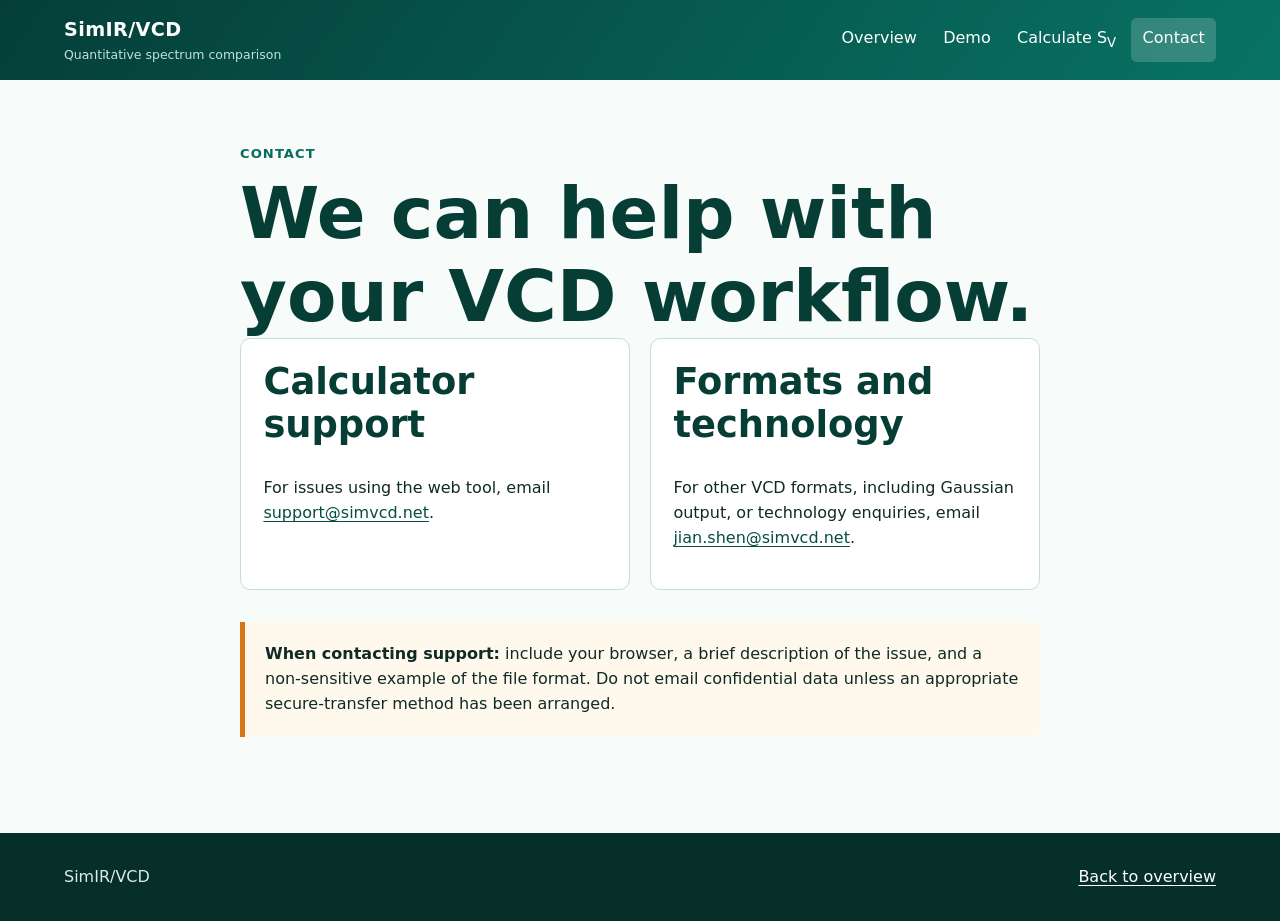
==== contact.html @ d0d43bd0 "SimVCD web app with p-value" ====
<!doctype html>
<html lang="en"><head><meta charset="utf-8"><meta name="viewport" content="width=device-width,initial-scale=1"><meta name="description" content="Contact SimIR/VCD for calculator support, VCD data formats, and technology enquiries."><title>Contact | SimIR/VCD</title><link rel="stylesheet" href="assets/styles.css"></head>
<body><header class="site-header"><div class="header-inner"><a class="brand" href="index.html">SimIR/VCD<span>Quantitative spectrum comparison</span></a><nav class="menu" aria-label="Primary navigation"><a href="index.html">Overview</a><a href="demo.html">Demo</a><a href="calculate.html">Calculate S<sub>V</sub></a><a href="contact.html" aria-current="page">Contact</a></nav></div></header><main class="page narrow"><p class="eyebrow">Contact</p><h1>We can help with your VCD workflow.</h1><div class="grid-2"><section class="card"><h2>Calculator support</h2><p>For issues using the web tool, email <a href="mailto:support@simvcd.net">support@simvcd.net</a>.</p></section><section class="card"><h2>Formats and technology</h2><p>For other VCD formats, including Gaussian output, or technology enquiries, email <a href="mailto:jian.shen@simvcd.net">jian.shen@simvcd.net</a>.</p></section></div><p class="callout"><strong>When contacting support:</strong> include your browser, a brief description of the issue, and a non-sensitive example of the file format. Do not email confidential data unless an appropriate secure-transfer method has been arranged.</p></main><footer class="site-footer"><div class="site-footer__inner"><span>SimIR/VCD</span><a href="index.html">Back to overview</a></div></footer></body></html>
---- assets/styles.css ----
:root{--ink:#102a27;--muted:#52706b;--surface:#fff;--soft:#eef7f4;--border:#c5ded7;--brand:#086c5c;--dark:#064d42;--accent:#d77418;--max:72rem;font-family:Inter,ui-sans-serif,system-ui,-apple-system,"Segoe UI",sans-serif;color:var(--ink);background:#f7fbfa}*{box-sizing:border-box}body{margin:0;line-height:1.55}a{color:var(--dark);text-underline-offset:.16em}a:hover{color:var(--accent)}.site-header{color:#fff;background:linear-gradient(125deg,#053e38,#087364)}.header-inner,.page,.site-footer__inner{width:min(100% - 2rem,var(--max));margin:auto}.header-inner{display:flex;align-items:center;justify-content:space-between;gap:1rem;min-height:5rem}.brand{color:#fff;font-size:1.2rem;font-weight:800;text-decoration:none;letter-spacing:.02em}.brand span{display:block;color:#bce4db;font-size:.78rem;font-weight:500;letter-spacing:0}.menu{display:flex;flex-wrap:wrap;gap:.25rem}.menu a{padding:.5rem .7rem;border-radius:.35rem;color:#fff;text-decoration:none}.menu a[aria-current="page"],.menu a:hover{color:#fff;background:#ffffff2e}.hero{padding:clamp(3rem,7vw,6rem) 0;background:radial-gradient(circle at 86% 20%,#d3f2e9,transparent 25rem),var(--soft)}.hero-grid{display:grid;grid-template-columns:1.35fr .9fr;align-items:center;gap:3rem}.eyebrow{margin:0 0 .5rem;color:var(--brand);font-size:.82rem;font-weight:800;letter-spacing:.08em;text-transform:uppercase}h1,h2,h3{line-height:1.15;color:#063d35}h1{max-width:17ch;margin:0;font-size:clamp(2.25rem,6vw,4.5rem)}h2{margin-top:0;font-size:clamp(1.55rem,3vw,2.3rem)}.lead{max-width:60ch;font-size:1.12rem;color:#314e49}.actions{display:flex;flex-wrap:wrap;gap:.75rem;margin-top:1.5rem}.button{display:inline-flex;align-items:center;justify-content:center;min-height:2.75rem;padding:.6rem 1rem;border:2px solid var(--brand);border-radius:.4rem;background:var(--brand);color:#fff;font:inherit;font-weight:750;text-decoration:none;cursor:pointer}.button:hover{border-color:var(--dark);background:var(--dark);color:#fff}.button--quiet{background:transparent;color:var(--dark)}.button--quiet:hover{color:#fff}.spectrum-card{padding:1rem;border:1px solid var(--border);border-radius:.75rem;background:#fff;box-shadow:0 1rem 3rem #0541381f}.spectrum-card svg{display:block;width:100%;height:auto}.spectrum-card figcaption{color:var(--muted);font-size:.9rem}.page{padding:clamp(2.5rem,5vw,5rem) 0}.narrow{max-width:50rem}.grid-2,.grid-3{display:grid;gap:1.25rem}.grid-2{grid-template-columns:repeat(2,minmax(0,1fr))}.grid-3{grid-template-columns:repeat(3,minmax(0,1fr))}.card{padding:1.4rem;border:1px solid var(--border);border-radius:.65rem;background:var(--surface)}.card h2,.card h3{margin-top:0}.callout{margin:2rem 0;padding:1.25rem;border-left:.35rem solid var(--accent);border-radius:0 .5rem .5rem 0;background:#fff8ec}.steps{counter-reset:step;padding:0;list-style:none}.steps li{position:relative;min-height:3rem;padding:0 0 1.35rem 4rem}.steps li:before{position:absolute;left:0;top:-.2rem;display:grid;width:2.5rem;height:2.5rem;place-items:center;border-radius:50%;background:var(--brand);color:#fff;content:counter(step);counter-increment:step;font-weight:800}.form-card{max-width:48rem;padding:clamp(1.25rem,4vw,2.5rem);border:1px solid var(--border);border-radius:.75rem;background:#fff;box-shadow:0 .8rem 2.5rem #05413814}label{display:block;margin-bottom:.3rem;font-weight:700}input[type=file]{width:100%;padding:.65rem;border:1px solid #8aaba4;border-radius:.35rem;background:#fff;font:inherit}.field{margin:1.2rem 0}.hint,.status{color:var(--muted);font-size:.92rem}.status{min-height:1.5em;margin:1rem 0;font-weight:700}.status[data-state=error]{color:#a92424}.status[data-state=success]{color:#08714c}details{margin-top:1.25rem;padding:1rem;border:1px solid var(--border);border-radius:.45rem;background:#f9fcfb}summary{cursor:pointer;font-weight:750}.site-footer{padding:2rem 0;color:#d8ebe6;background:#062f2a}.site-footer__inner{display:flex;flex-wrap:wrap;justify-content:space-between;gap:1rem}.site-footer a{color:#fff}@media(max-width:46rem){.header-inner{align-items:flex-start;flex-direction:column;padding:1rem 0}.hero-grid,.grid-2,.grid-3{grid-template-columns:1fr;gap:1.5rem}.menu a{padding:.35rem .45rem}}
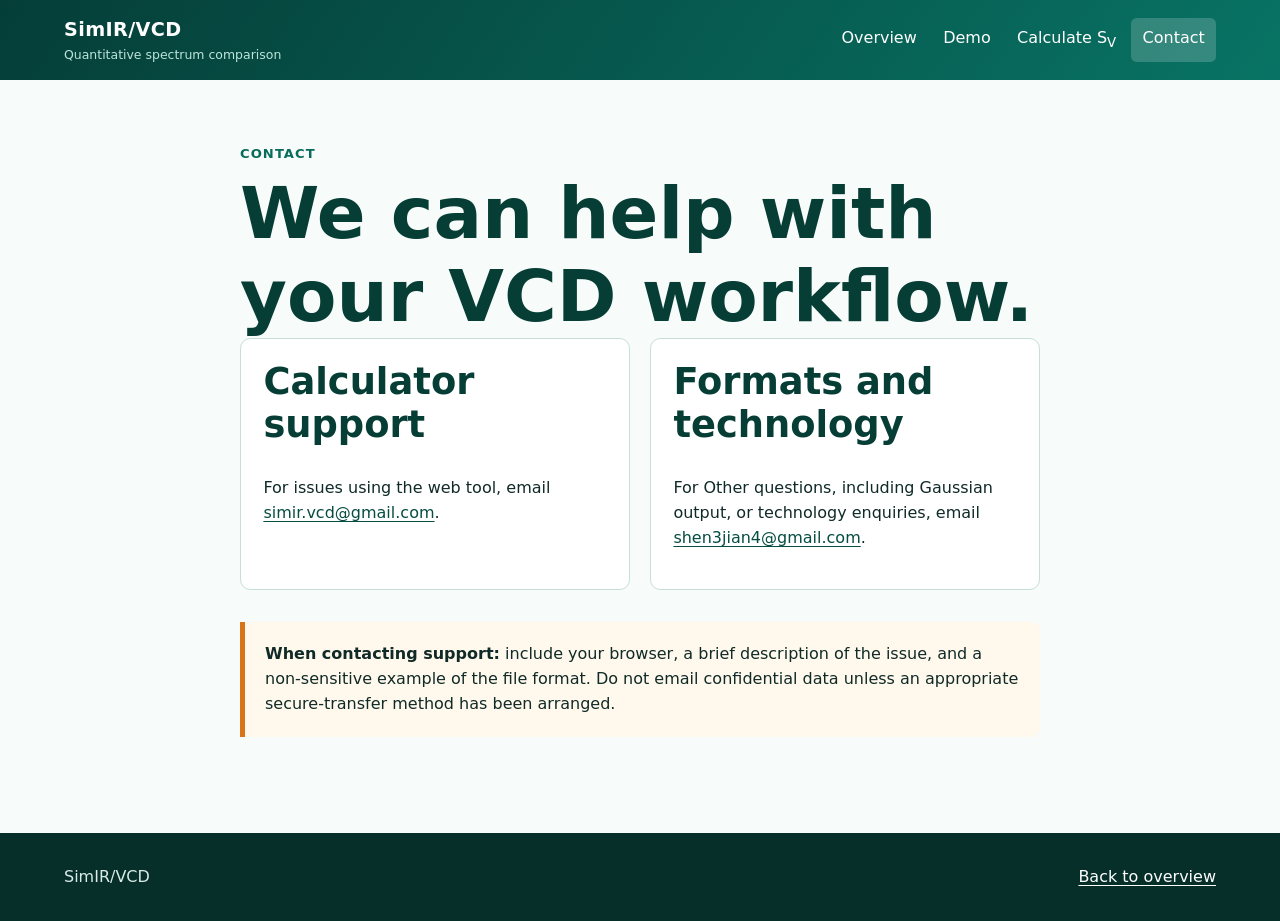
==== commit f95425e2: "Add files via upload" ====
--- a/contact.html
+++ b/contact.html
@@ -1,3 +1,3 @@
-<!doctype html>
-<html lang="en"><head><meta charset="utf-8"><meta name="viewport" content="width=device-width,initial-scale=1"><meta name="description" content="Contact SimIR/VCD for calculator support, VCD data formats, and technology enquiries."><title>Contact | SimIR/VCD</title><link rel="stylesheet" href="assets/styles.css"></head>
-<body><header class="site-header"><div class="header-inner"><a class="brand" href="index.html">SimIR/VCD<span>Quantitative spectrum comparison</span></a><nav class="menu" aria-label="Primary navigation"><a href="index.html">Overview</a><a href="demo.html">Demo</a><a href="calculate.html">Calculate S<sub>V</sub></a><a href="contact.html" aria-current="page">Contact</a></nav></div></header><main class="page narrow"><p class="eyebrow">Contact</p><h1>We can help with your VCD workflow.</h1><div class="grid-2"><section class="card"><h2>Calculator support</h2><p>For issues using the web tool, email <a href="mailto:support@simvcd.net">support@simvcd.net</a>.</p></section><section class="card"><h2>Formats and technology</h2><p>For other VCD formats, including Gaussian output, or technology enquiries, email <a href="mailto:jian.shen@simvcd.net">jian.shen@simvcd.net</a>.</p></section></div><p class="callout"><strong>When contacting support:</strong> include your browser, a brief description of the issue, and a non-sensitive example of the file format. Do not email confidential data unless an appropriate secure-transfer method has been arranged.</p></main><footer class="site-footer"><div class="site-footer__inner"><span>SimIR/VCD</span><a href="index.html">Back to overview</a></div></footer></body></html>
+<!doctype html>
+<html lang="en"><head><meta charset="utf-8"><meta name="viewport" content="width=device-width,initial-scale=1"><meta name="description" content="Contact SimIR/VCD for calculator support, VCD data formats, and technology enquiries."><title>Contact | SimIR/VCD</title><link rel="stylesheet" href="assets/styles.css"></head>
+<body><header class="site-header"><div class="header-inner"><a class="brand" href="index.html">SimIR/VCD<span>Quantitative spectrum comparison</span></a><nav class="menu" aria-label="Primary navigation"><a href="index.html">Overview</a><a href="demo.html">Demo</a><a href="calculate2.html">Calculate S<sub>V</sub></a><a href="contact.html" aria-current="page">Contact</a></nav></div></header><main class="page narrow"><p class="eyebrow">Contact</p><h1>We can help with your VCD workflow.</h1><div class="grid-2"><section class="card"><h2>Calculator support</h2><p>For issues using the web tool, email <a href="mailto:simir.vcd@gmail.com">simir.vcd@gmail.com</a>.</p></section><section class="card"><h2>Formats and technology</h2><p>For Other questions, including Gaussian output, or technology enquiries, email <a href="mailto:shen3jian4@gmail.com">shen3jian4@gmail.com</a>.</p></section></div><p class="callout"><strong>When contacting support:</strong> include your browser, a brief description of the issue, and a non-sensitive example of the file format. Do not email confidential data unless an appropriate secure-transfer method has been arranged.</p></main><footer class="site-footer"><div class="site-footer__inner"><span>SimIR/VCD</span><a href="index.html">Back to overview</a></div></footer></body></html>
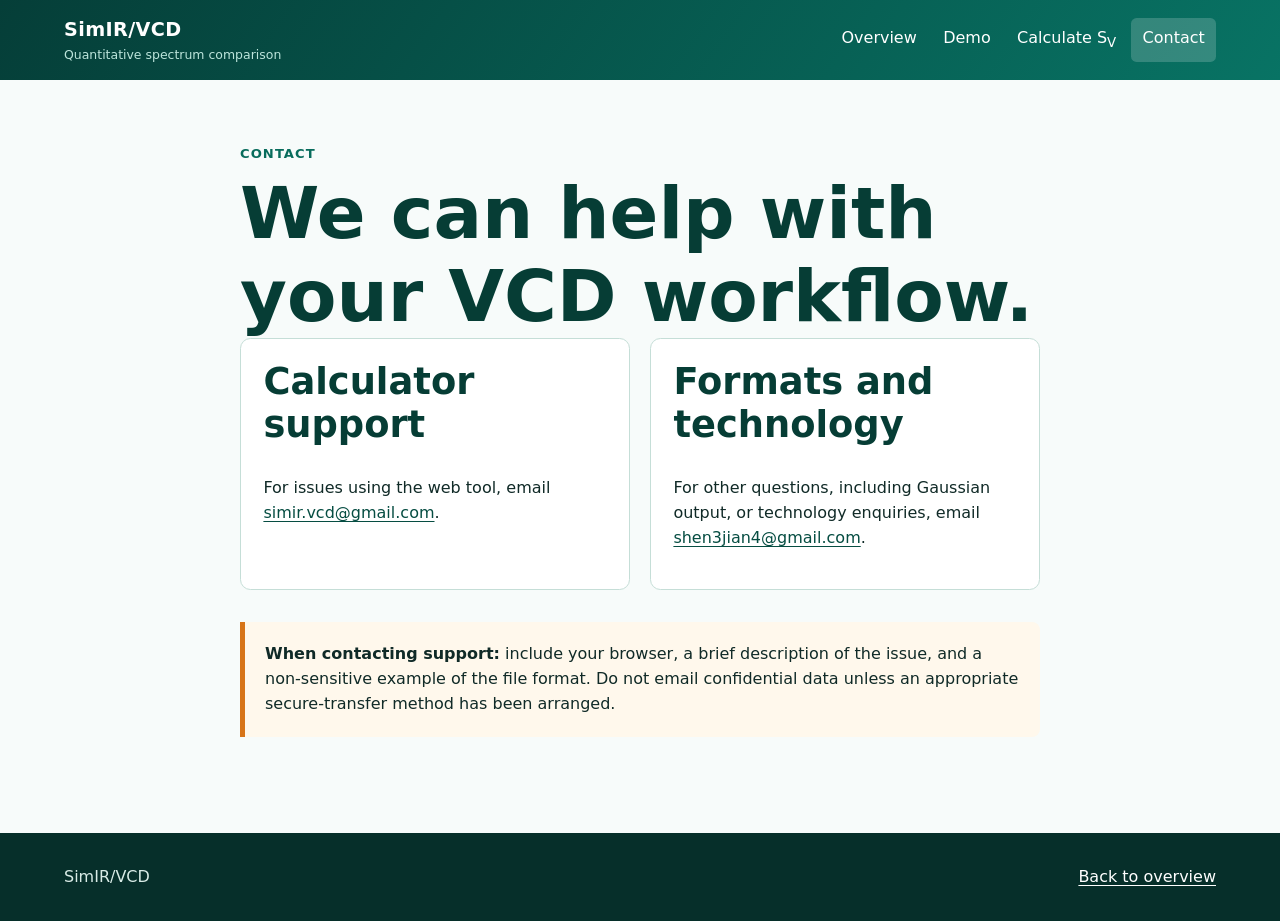
==== commit a944f436: "Add files via upload" ====
--- a/contact.html
+++ b/contact.html
@@ -1,3 +1,3 @@
 <!doctype html>
 <html lang="en"><head><meta charset="utf-8"><meta name="viewport" content="width=device-width,initial-scale=1"><meta name="description" content="Contact SimIR/VCD for calculator support, VCD data formats, and technology enquiries."><title>Contact | SimIR/VCD</title><link rel="stylesheet" href="assets/styles.css"></head>
-<body><header class="site-header"><div class="header-inner"><a class="brand" href="index.html">SimIR/VCD<span>Quantitative spectrum comparison</span></a><nav class="menu" aria-label="Primary navigation"><a href="index.html">Overview</a><a href="demo.html">Demo</a><a href="calculate2.html">Calculate S<sub>V</sub></a><a href="contact.html" aria-current="page">Contact</a></nav></div></header><main class="page narrow"><p class="eyebrow">Contact</p><h1>We can help with your VCD workflow.</h1><div class="grid-2"><section class="card"><h2>Calculator support</h2><p>For issues using the web tool, email <a href="mailto:simir.vcd@gmail.com">simir.vcd@gmail.com</a>.</p></section><section class="card"><h2>Formats and technology</h2><p>For Other questions, including Gaussian output, or technology enquiries, email <a href="mailto:shen3jian4@gmail.com">shen3jian4@gmail.com</a>.</p></section></div><p class="callout"><strong>When contacting support:</strong> include your browser, a brief description of the issue, and a non-sensitive example of the file format. Do not email confidential data unless an appropriate secure-transfer method has been arranged.</p></main><footer class="site-footer"><div class="site-footer__inner"><span>SimIR/VCD</span><a href="index.html">Back to overview</a></div></footer></body></html>
+<body><header class="site-header"><div class="header-inner"><a class="brand" href="index.html">SimIR/VCD<span>Quantitative spectrum comparison</span></a><nav class="menu" aria-label="Primary navigation"><a href="index.html">Overview</a><a href="demo.html">Demo</a><a href="calculate2.html">Calculate S<sub>V</sub></a><a href="contact.html" aria-current="page">Contact</a></nav></div></header><main class="page narrow"><p class="eyebrow">Contact</p><h1>We can help with your VCD workflow.</h1><div class="grid-2"><section class="card"><h2>Calculator support</h2><p>For issues using the web tool, email <a href="mailto:simir.vcd@gmail.com">simir.vcd@gmail.com</a>.</p></section><section class="card"><h2>Formats and technology</h2><p>For other questions, including Gaussian output, or technology enquiries, email <a href="mailto:shen3jian4@gmail.com">shen3jian4@gmail.com</a>.</p></section></div><p class="callout"><strong>When contacting support:</strong> include your browser, a brief description of the issue, and a non-sensitive example of the file format. Do not email confidential data unless an appropriate secure-transfer method has been arranged.</p></main><footer class="site-footer"><div class="site-footer__inner"><span>SimIR/VCD</span><a href="index.html">Back to overview</a></div></footer></body></html>
